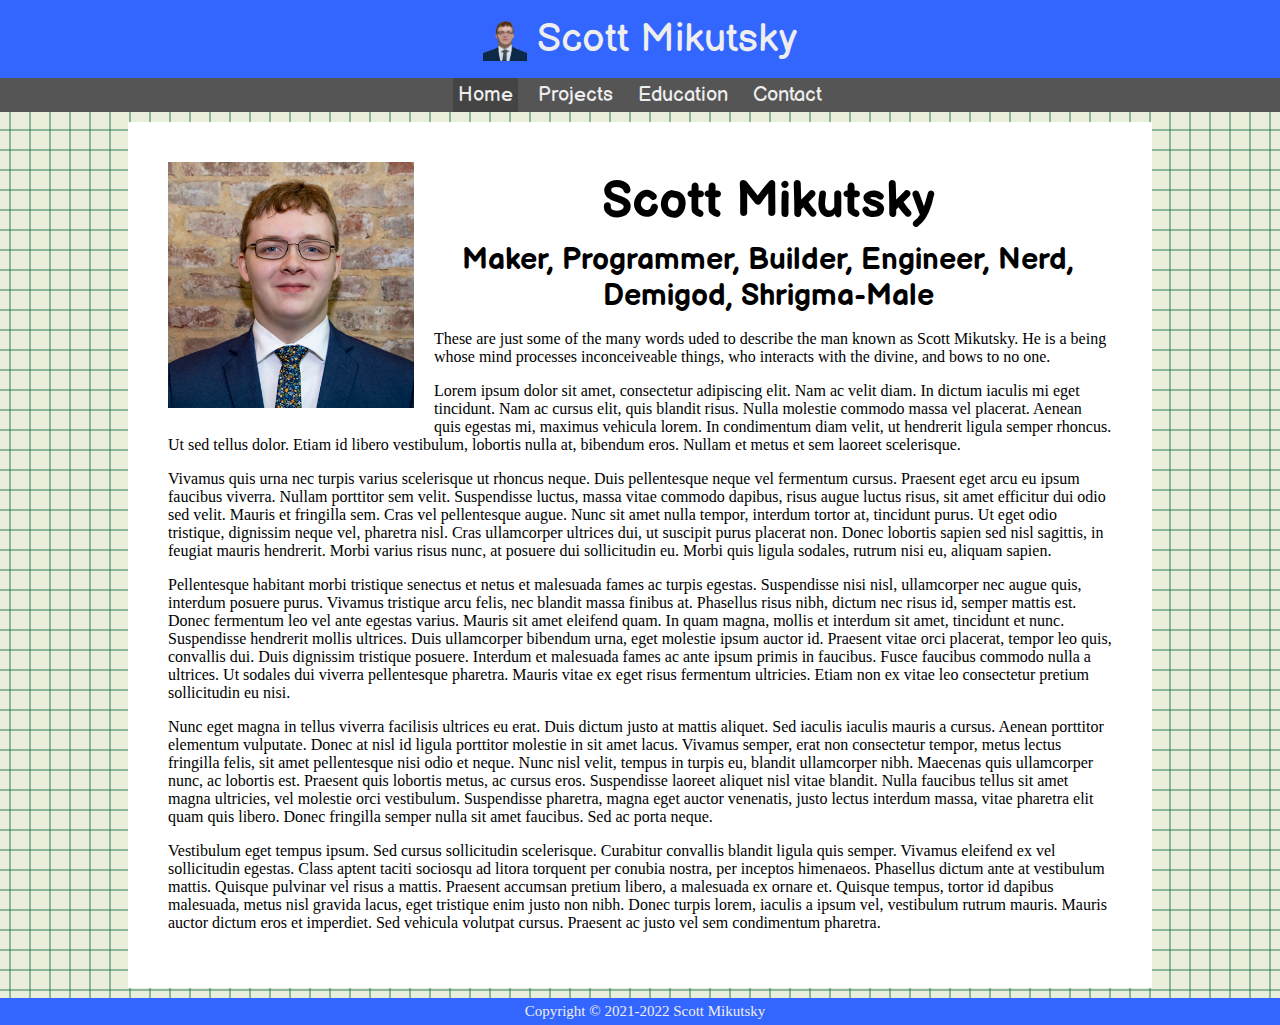
==== index.html @ ec8b1e01 "Update for 2022" ====
<!doctype html>
<html lang="en-us">
<head>
<title>Scott Mikutsky</title>
<meta charset="utf-8">
<meta name="viewport" content="width=device-width, initial-scale=1.0">
<link href="stylesheet.css" rel="stylesheet" type="text/css">
<!--The following script tag downloads a font from the Adobe Edge Web Fonts server for use within the web page. We recommend that you do not modify it.-->
<script>var __adobewebfontsappname__="dreamweaver"</script>
<script src="http://use.edgefonts.net/allerta:n4:default.js" type="text/javascript"></script>
</head>

<body>
<header>
  <title-block><img src="images/Mikutsky, Scott - Profile Pic - No BG - Centered.png" height="40px" alt="" style="vertical-align: middle;"/> Scott Mikutsky</title-block>
  <nav>
    <li class="nav-button active">Home</li>
    <li class="nav-button"><a href="/projects.html">Projects</a></li>
    <li class="nav-button"><a href="/education.html">Education</a></li>
    <li class="nav-button"><a href="/contact.html">Contact</a></li>
  </nav>
</header>
<main>
  <section> <img src="images/Mikutsky, Scott - Headshot2 - Square.jpg" width="25%" max-width="454" max-height="454" alt="a beautiful photo of me, you're really missing out" style="display: inline-block; float: left; padding: inherit"/>
    <div style="vertical-align: top; padding:inherit">
      <h1 style="text-align: center">Scott Mikutsky</h1>
      <h3 style="text-align: center">Maker, Programmer, Builder, Engineer, Nerd, Demigod, Shrigma-Male</h3>
      <p>These are just some of the many words uded to describe the man known as Scott Mikutsky. He is a being whose mind processes inconceiveable things, who interacts with the divine, and bows to no one.</p>
      <p>Lorem ipsum dolor sit amet, consectetur adipiscing elit. Nam ac velit diam. In dictum iaculis mi eget tincidunt. Nam ac cursus elit, quis blandit risus. Nulla molestie commodo massa vel placerat. Aenean quis egestas mi, maximus vehicula lorem. In condimentum diam velit, ut hendrerit ligula semper rhoncus. Ut sed tellus dolor. Etiam id libero vestibulum, lobortis nulla at, bibendum eros. Nullam et metus et sem laoreet scelerisque. </p>
      <p> Vivamus quis urna nec turpis varius scelerisque ut rhoncus neque. Duis pellentesque neque vel fermentum cursus. Praesent eget arcu eu ipsum faucibus viverra. Nullam porttitor sem velit. Suspendisse luctus, massa vitae commodo dapibus, risus augue luctus risus, sit amet efficitur dui odio sed velit. Mauris et fringilla sem. Cras vel pellentesque augue. Nunc sit amet nulla tempor, interdum tortor at, tincidunt purus. Ut eget odio tristique, dignissim neque vel, pharetra nisl. Cras ullamcorper ultrices dui, ut suscipit purus placerat non. Donec lobortis sapien sed nisl sagittis, in feugiat mauris hendrerit. Morbi varius risus nunc, at posuere dui sollicitudin eu. Morbi quis ligula sodales, rutrum nisi eu, aliquam sapien. </p>
      <p> Pellentesque habitant morbi tristique senectus et netus et malesuada fames ac turpis egestas. Suspendisse nisi nisl, ullamcorper nec augue quis, interdum posuere purus. Vivamus tristique arcu felis, nec blandit massa finibus at. Phasellus risus nibh, dictum nec risus id, semper mattis est. Donec fermentum leo vel ante egestas varius. Mauris sit amet eleifend quam. In quam magna, mollis et interdum sit amet, tincidunt et nunc. Suspendisse hendrerit mollis ultrices. Duis ullamcorper bibendum urna, eget molestie ipsum auctor id. Praesent vitae orci placerat, tempor leo quis, convallis dui. Duis dignissim tristique posuere. Interdum et malesuada fames ac ante ipsum primis in faucibus. Fusce faucibus commodo nulla a ultrices. Ut sodales dui viverra pellentesque pharetra. Mauris vitae ex eget risus fermentum ultricies. Etiam non ex vitae leo consectetur pretium sollicitudin eu nisi. </p>
      <p> Nunc eget magna in tellus viverra facilisis ultrices eu erat. Duis dictum justo at mattis aliquet. Sed iaculis iaculis mauris a cursus. Aenean porttitor elementum vulputate. Donec at nisl id ligula porttitor molestie in sit amet lacus. Vivamus semper, erat non consectetur tempor, metus lectus fringilla felis, sit amet pellentesque nisi odio et neque. Nunc nisl velit, tempus in turpis eu, blandit ullamcorper nibh. Maecenas quis ullamcorper nunc, ac lobortis est. Praesent quis lobortis metus, ac cursus eros. Suspendisse laoreet aliquet nisl vitae blandit. Nulla faucibus tellus sit amet magna ultricies, vel molestie orci vestibulum. Suspendisse pharetra, magna eget auctor venenatis, justo lectus interdum massa, vitae pharetra elit quam quis libero. Donec fringilla semper nulla sit amet faucibus. Sed ac porta neque. </p>
      <p> Vestibulum eget tempus ipsum. Sed cursus sollicitudin scelerisque. Curabitur convallis blandit ligula quis semper. Vivamus eleifend ex vel sollicitudin egestas. Class aptent taciti sociosqu ad litora torquent per conubia nostra, per inceptos himenaeos. Phasellus dictum ante at vestibulum mattis. Quisque pulvinar vel risus a mattis. Praesent accumsan pretium libero, a malesuada ex ornare et. Quisque tempus, tortor id dapibus malesuada, metus nisl gravida lacus, eget tristique enim justo non nibh. Donec turpis lorem, iaculis a ipsum vel, vestibulum rutrum mauris. Mauris auctor dictum eros et imperdiet. Sed vehicula volutpat cursus. Praesent ac justo vel sem condimentum pharetra. </p>
    </div>
  </section>
</main>
<footer>Copyright © 2021-2022 Scott Mikutsky</footer>
</body>
</html>
---- stylesheet.css ----
@charset "utf-8";
@import url(https://fonts.googleapis.com/css?family=Balsamiq+Sans);
body {
    background-color: #eaefdb;
    background-image: url("images/Background_Grid.png");
    overflow-x: hidden;
	display: flex;
	flex-direction: column;
	min-height: 100vh;
    padding: 0;
    margin: 0;
    background-repeat: repeat;
}
header {
    color: #EEEEEE;
    position: sticky;
    top: 0;
    width: 100%;
}
title-block {
    font-family: 'Balsamiq Sans';
    font-size: 40px;
    text-align: center;
    background-color: #3366FF;
    display: block;
    padding: 15px;
}
nav {
    font-family: 'Balsamiq Sans';
    font-size: 20px;
    text-align: center;
    background-color: #555555;
    display: block;
}
.nav-button {
    display: inline-block;
    padding: 5px;
    margin-left: 5px;
    margin-right: 5px;
}
.nav-button.active {
    background-color: #444444;
}
.nav-button:hover:not(.active) {
    text-decoration: underline;
    background-color: #666666;
}
main {
    margin: 10%;
    margin-top: 10px;
    margin-bottom: 10px;
	flex: 1;
}
section {
    background-color: #FFFFFF;
    padding: 20px;
}
footer {
    font-family: allerta;
    font-size: 15px;
    color: #EEEEEE;
    text-align: center;
    background-color: #3366FF;
    bottom: 0;
    width: 100%;
    padding: 5px;
}
h1, h2, h3, h4, h5, h6 {
    font-family: "Balsamiq Sans";
    margin: 10px;
}
h1 {
    font-size: 50px;
}
h2 {
    font-size: 40px;
}
h3 {
    font-size: 30px;
}
body, td, th {
    font-family: allerta;
    font-style: normal;
    font-weight: 400;
    font-size: 16px;
    color: #000000;
}
.nav-button a:link {
    color: inherit;
    text-decoration: none;
}
.nav-button a:visited {
    color: inherit;
    text-decoration: none;
}
.nav-button a:hover {
    color: inherit;
    text-decoration: none;
}
.nav-button a:active {
    color: inherit;
    text-decoration: none;
}
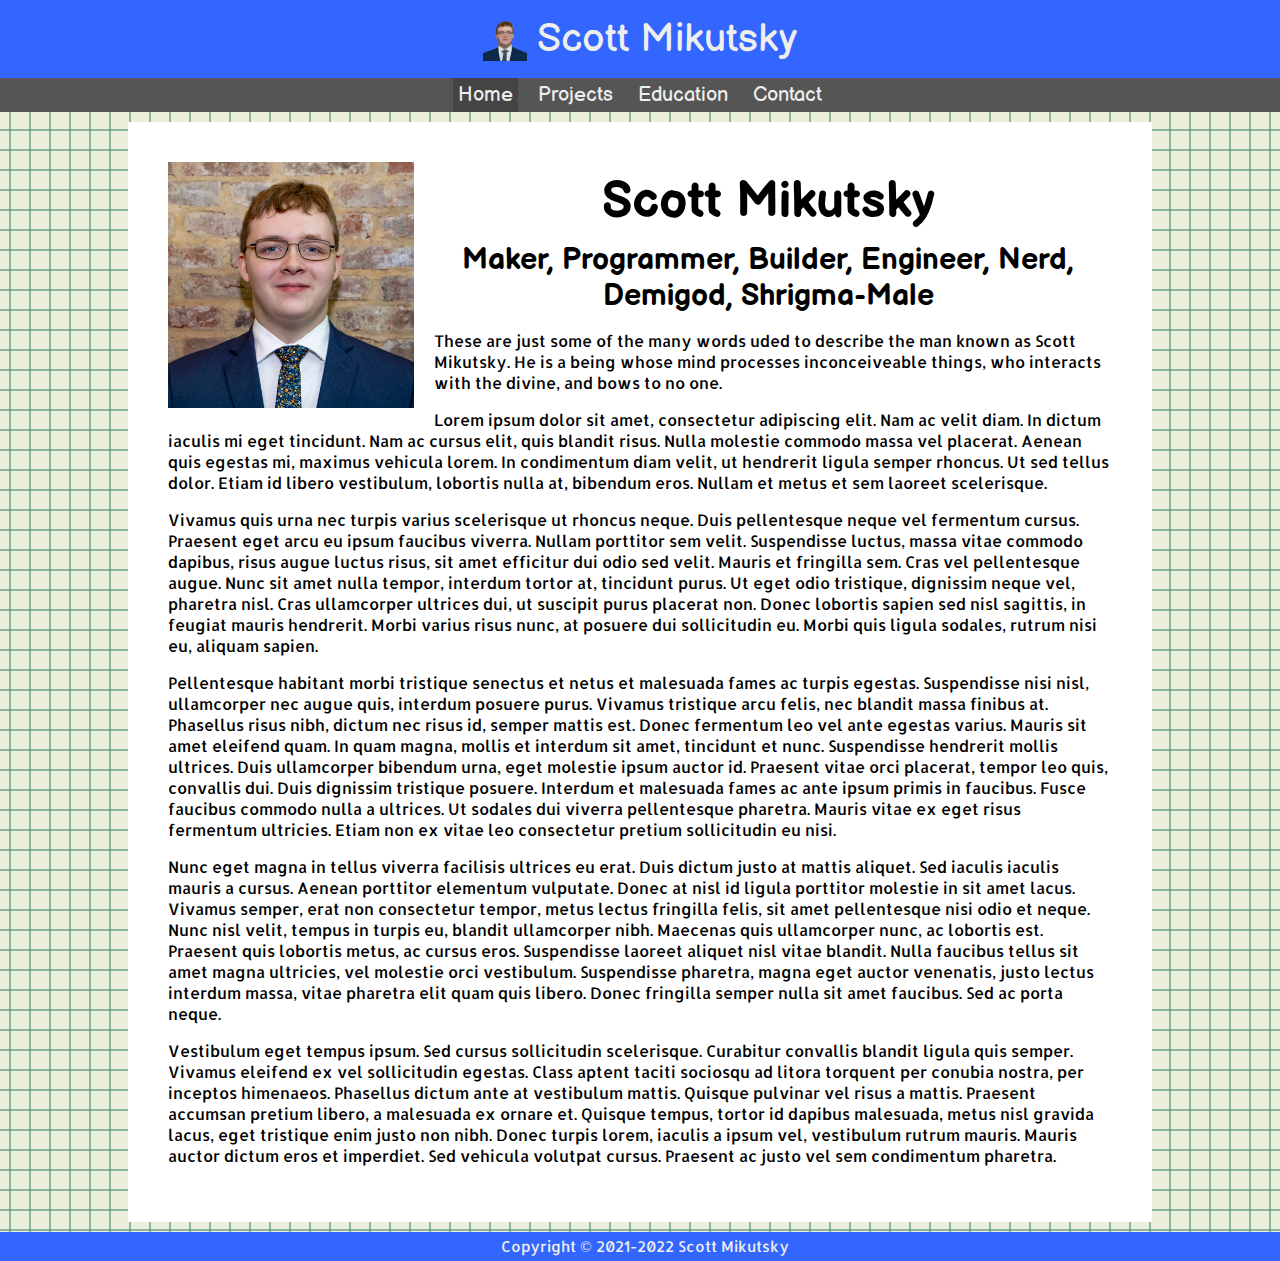
==== commit 33544a2d: "Updates to font changes, projects redesign" ====
--- a/index.html
+++ b/index.html
@@ -5,9 +5,6 @@
 <meta charset="utf-8">
 <meta name="viewport" content="width=device-width, initial-scale=1.0">
 <link href="stylesheet.css" rel="stylesheet" type="text/css">
-<!--The following script tag downloads a font from the Adobe Edge Web Fonts server for use within the web page. We recommend that you do not modify it.-->
-<script>var __adobewebfontsappname__="dreamweaver"</script>
-<script src="http://use.edgefonts.net/allerta:n4:default.js" type="text/javascript"></script>
 </head>
 
 <body>
--- a/stylesheet.css
+++ b/stylesheet.css
@@ -1,5 +1,6 @@
 @charset "utf-8";
 @import url(https://fonts.googleapis.com/css?family=Balsamiq+Sans);
+@import url(https://fonts.googleapis.com/css?family=Allerta);
 body {
     background-color: #eaefdb;
     background-image: url("images/Background_Grid.png");
@@ -46,6 +47,7 @@
     background-color: #666666;
 }
 main {
+	min-width: 60%;
     margin: 10%;
     margin-top: 10px;
     margin-bottom: 10px;
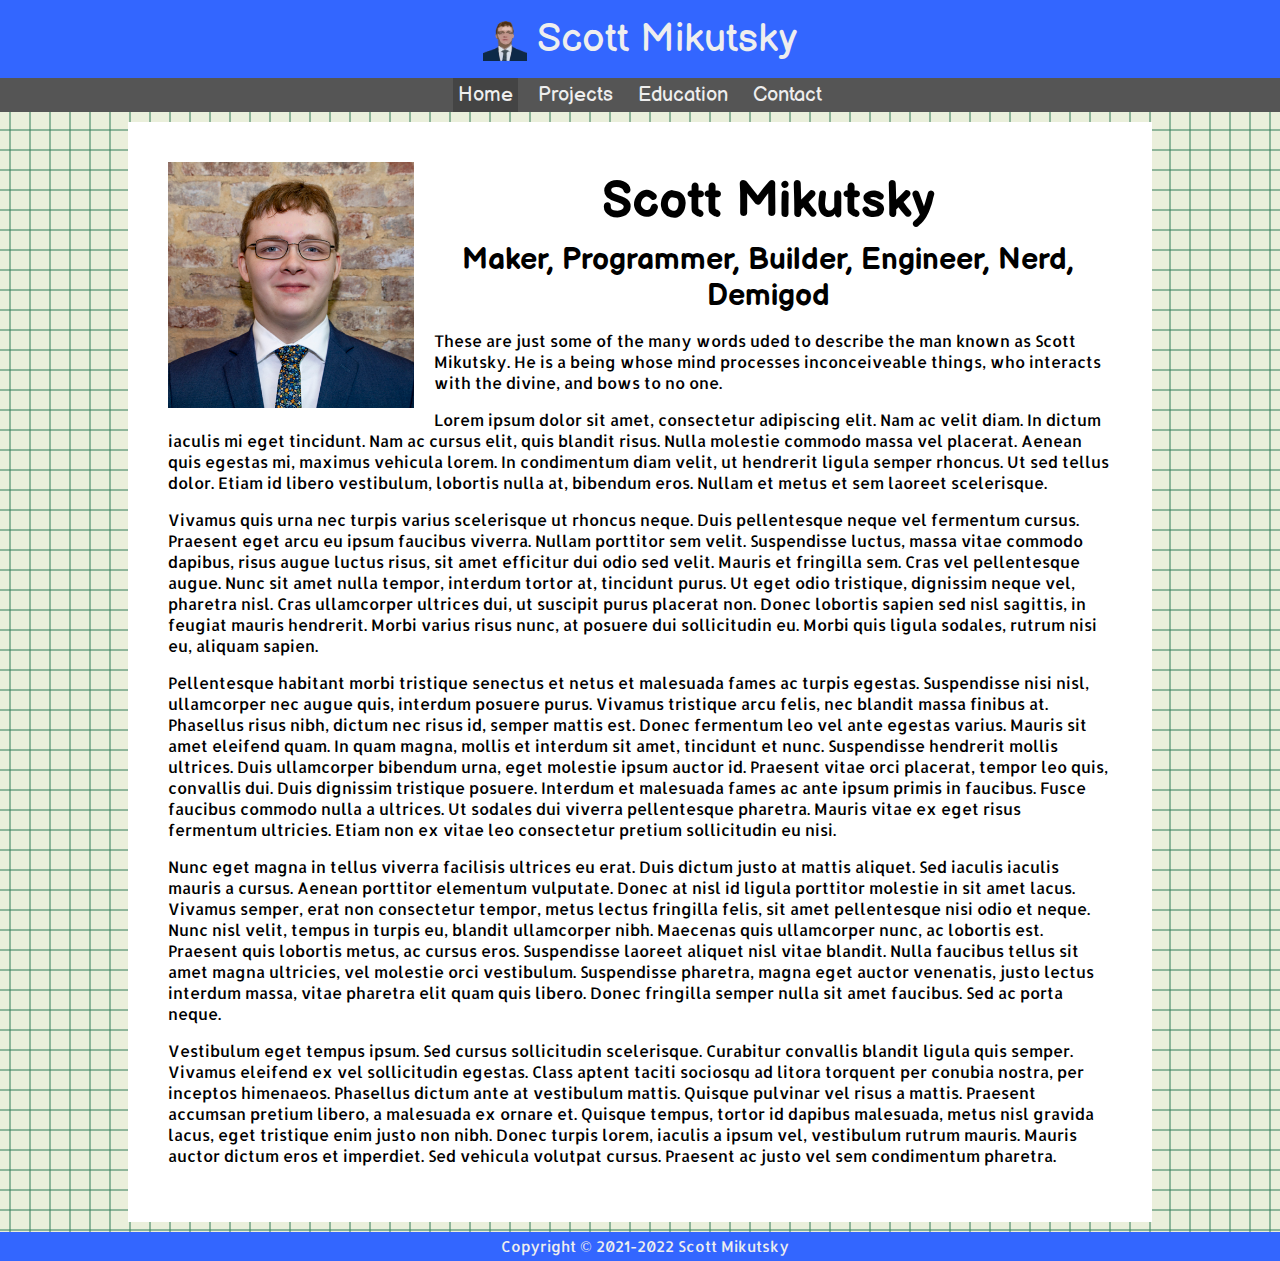
==== commit 5eaa5dcc: "Removed a dead meme" ====
--- a/index.html
+++ b/index.html
@@ -21,7 +21,7 @@
   <section> <img src="images/Mikutsky, Scott - Headshot2 - Square.jpg" width="25%" max-width="454" max-height="454" alt="a beautiful photo of me, you're really missing out" style="display: inline-block; float: left; padding: inherit"/>
     <div style="vertical-align: top; padding:inherit">
       <h1 style="text-align: center">Scott Mikutsky</h1>
-      <h3 style="text-align: center">Maker, Programmer, Builder, Engineer, Nerd, Demigod, Shrigma-Male</h3>
+      <h3 style="text-align: center">Maker, Programmer, Builder, Engineer, Nerd, Demigod</h3>
       <p>These are just some of the many words uded to describe the man known as Scott Mikutsky. He is a being whose mind processes inconceiveable things, who interacts with the divine, and bows to no one.</p>
       <p>Lorem ipsum dolor sit amet, consectetur adipiscing elit. Nam ac velit diam. In dictum iaculis mi eget tincidunt. Nam ac cursus elit, quis blandit risus. Nulla molestie commodo massa vel placerat. Aenean quis egestas mi, maximus vehicula lorem. In condimentum diam velit, ut hendrerit ligula semper rhoncus. Ut sed tellus dolor. Etiam id libero vestibulum, lobortis nulla at, bibendum eros. Nullam et metus et sem laoreet scelerisque. </p>
       <p> Vivamus quis urna nec turpis varius scelerisque ut rhoncus neque. Duis pellentesque neque vel fermentum cursus. Praesent eget arcu eu ipsum faucibus viverra. Nullam porttitor sem velit. Suspendisse luctus, massa vitae commodo dapibus, risus augue luctus risus, sit amet efficitur dui odio sed velit. Mauris et fringilla sem. Cras vel pellentesque augue. Nunc sit amet nulla tempor, interdum tortor at, tincidunt purus. Ut eget odio tristique, dignissim neque vel, pharetra nisl. Cras ullamcorper ultrices dui, ut suscipit purus placerat non. Donec lobortis sapien sed nisl sagittis, in feugiat mauris hendrerit. Morbi varius risus nunc, at posuere dui sollicitudin eu. Morbi quis ligula sodales, rutrum nisi eu, aliquam sapien. </p>
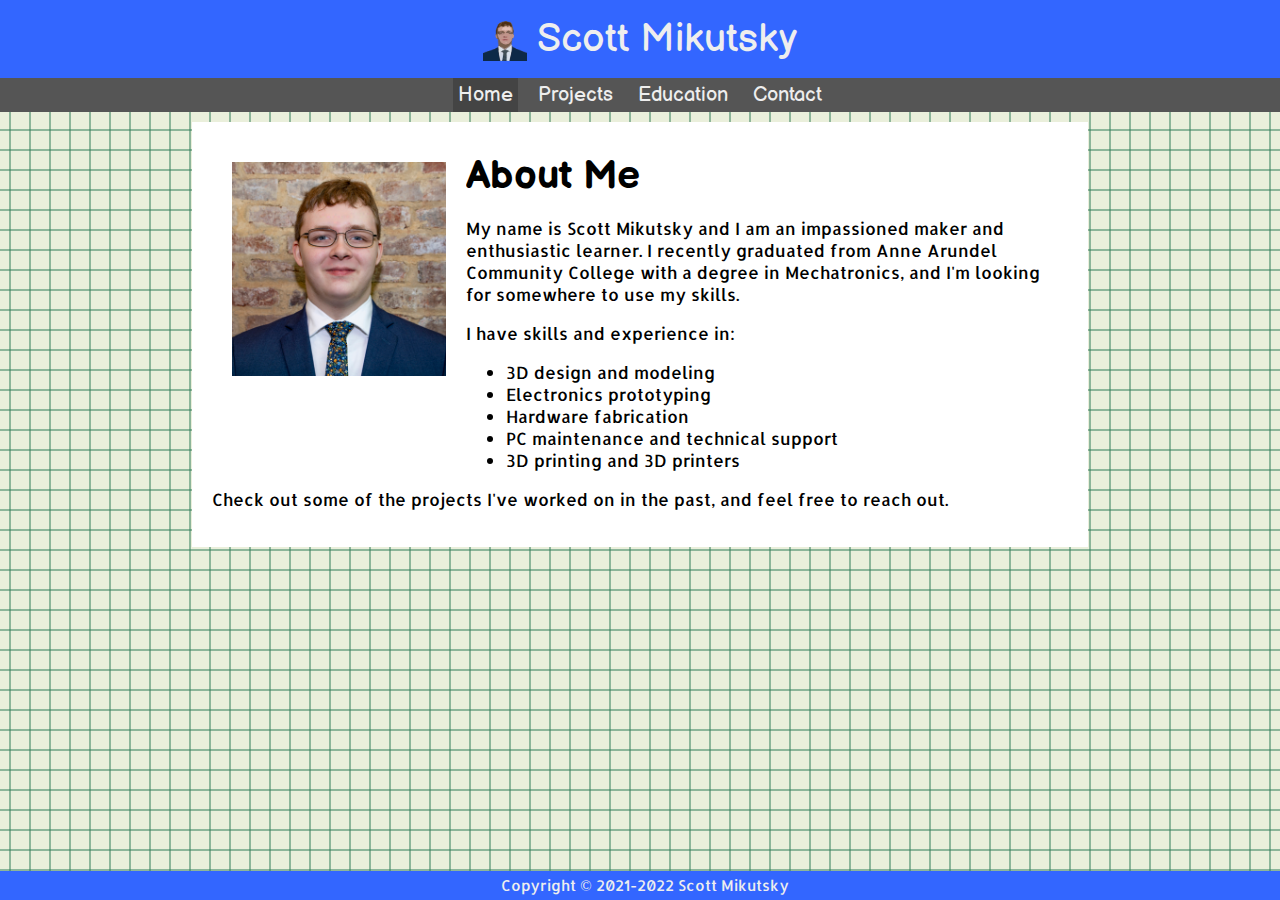
==== commit 5863bc45: "Added homepage content" ====
--- a/index.html
+++ b/index.html
@@ -4,6 +4,7 @@
 <title>Scott Mikutsky</title>
 <meta charset="utf-8">
 <meta name="viewport" content="width=device-width, initial-scale=1.0">
+<link rel="icon" href="/favicon.ico" type="image/x-icon">
 <link href="stylesheet.css" rel="stylesheet" type="text/css">
 </head>
 
@@ -18,16 +19,20 @@
   </nav>
 </header>
 <main>
-  <section> <img src="images/Mikutsky, Scott - Headshot2 - Square.jpg" width="25%" max-width="454" max-height="454" alt="a beautiful photo of me, you're really missing out" style="display: inline-block; float: left; padding: inherit"/>
-    <div style="vertical-align: top; padding:inherit">
-      <h1 style="text-align: center">Scott Mikutsky</h1>
-      <h3 style="text-align: center">Maker, Programmer, Builder, Engineer, Nerd, Demigod</h3>
-      <p>These are just some of the many words uded to describe the man known as Scott Mikutsky. He is a being whose mind processes inconceiveable things, who interacts with the divine, and bows to no one.</p>
-      <p>Lorem ipsum dolor sit amet, consectetur adipiscing elit. Nam ac velit diam. In dictum iaculis mi eget tincidunt. Nam ac cursus elit, quis blandit risus. Nulla molestie commodo massa vel placerat. Aenean quis egestas mi, maximus vehicula lorem. In condimentum diam velit, ut hendrerit ligula semper rhoncus. Ut sed tellus dolor. Etiam id libero vestibulum, lobortis nulla at, bibendum eros. Nullam et metus et sem laoreet scelerisque. </p>
-      <p> Vivamus quis urna nec turpis varius scelerisque ut rhoncus neque. Duis pellentesque neque vel fermentum cursus. Praesent eget arcu eu ipsum faucibus viverra. Nullam porttitor sem velit. Suspendisse luctus, massa vitae commodo dapibus, risus augue luctus risus, sit amet efficitur dui odio sed velit. Mauris et fringilla sem. Cras vel pellentesque augue. Nunc sit amet nulla tempor, interdum tortor at, tincidunt purus. Ut eget odio tristique, dignissim neque vel, pharetra nisl. Cras ullamcorper ultrices dui, ut suscipit purus placerat non. Donec lobortis sapien sed nisl sagittis, in feugiat mauris hendrerit. Morbi varius risus nunc, at posuere dui sollicitudin eu. Morbi quis ligula sodales, rutrum nisi eu, aliquam sapien. </p>
-      <p> Pellentesque habitant morbi tristique senectus et netus et malesuada fames ac turpis egestas. Suspendisse nisi nisl, ullamcorper nec augue quis, interdum posuere purus. Vivamus tristique arcu felis, nec blandit massa finibus at. Phasellus risus nibh, dictum nec risus id, semper mattis est. Donec fermentum leo vel ante egestas varius. Mauris sit amet eleifend quam. In quam magna, mollis et interdum sit amet, tincidunt et nunc. Suspendisse hendrerit mollis ultrices. Duis ullamcorper bibendum urna, eget molestie ipsum auctor id. Praesent vitae orci placerat, tempor leo quis, convallis dui. Duis dignissim tristique posuere. Interdum et malesuada fames ac ante ipsum primis in faucibus. Fusce faucibus commodo nulla a ultrices. Ut sodales dui viverra pellentesque pharetra. Mauris vitae ex eget risus fermentum ultricies. Etiam non ex vitae leo consectetur pretium sollicitudin eu nisi. </p>
-      <p> Nunc eget magna in tellus viverra facilisis ultrices eu erat. Duis dictum justo at mattis aliquet. Sed iaculis iaculis mauris a cursus. Aenean porttitor elementum vulputate. Donec at nisl id ligula porttitor molestie in sit amet lacus. Vivamus semper, erat non consectetur tempor, metus lectus fringilla felis, sit amet pellentesque nisi odio et neque. Nunc nisl velit, tempus in turpis eu, blandit ullamcorper nibh. Maecenas quis ullamcorper nunc, ac lobortis est. Praesent quis lobortis metus, ac cursus eros. Suspendisse laoreet aliquet nisl vitae blandit. Nulla faucibus tellus sit amet magna ultricies, vel molestie orci vestibulum. Suspendisse pharetra, magna eget auctor venenatis, justo lectus interdum massa, vitae pharetra elit quam quis libero. Donec fringilla semper nulla sit amet faucibus. Sed ac porta neque. </p>
-      <p> Vestibulum eget tempus ipsum. Sed cursus sollicitudin scelerisque. Curabitur convallis blandit ligula quis semper. Vivamus eleifend ex vel sollicitudin egestas. Class aptent taciti sociosqu ad litora torquent per conubia nostra, per inceptos himenaeos. Phasellus dictum ante at vestibulum mattis. Quisque pulvinar vel risus a mattis. Praesent accumsan pretium libero, a malesuada ex ornare et. Quisque tempus, tortor id dapibus malesuada, metus nisl gravida lacus, eget tristique enim justo non nibh. Donec turpis lorem, iaculis a ipsum vel, vestibulum rutrum mauris. Mauris auctor dictum eros et imperdiet. Sed vehicula volutpat cursus. Praesent ac justo vel sem condimentum pharetra. </p>
+  <section> <img src="images/Mikutsky, Scott - Headshot2 - Square.jpg" width="25%" max-width="454" max-height="454" alt="a beautiful photo of me, you're really missing out" style="display: inline-block; float: left; padding: 20px"/>
+    <div style="display: block">
+      <h2>About Me</h2>
+      <p>My name is Scott Mikutsky and I am an impassioned maker and enthusiastic learner. I recently graduated from Anne Arundel Community College with a degree in Mechatronics, and I'm looking for somewhere to use my skills.</p>
+      <p>I have skills and experience in:</p>
+      <ul>
+        <li>3D design and modeling</li>
+        <li>Electronics prototyping</li>
+        <li>Hardware fabrication</li>
+        <li>PC maintenance and technical support</li>
+        <li>3D printing and 3D printers</li>
+      </ul>
+      <p>Check out some of the projects I've worked on in the past, and feel free to reach out.</p>
+      <div style="clear: both"/>
     </div>
   </section>
 </main>
--- a/stylesheet.css
+++ b/stylesheet.css
@@ -2,104 +2,108 @@
 @import url(https://fonts.googleapis.com/css?family=Balsamiq+Sans);
 @import url(https://fonts.googleapis.com/css?family=Allerta);
 body {
-    background-color: #eaefdb;
-    background-image: url("images/Background_Grid.png");
-    overflow-x: hidden;
-	display: flex;
-	flex-direction: column;
-	min-height: 100vh;
-    padding: 0;
-    margin: 0;
-    background-repeat: repeat;
+  background-color: #eaefdb;
+  background-image: url("images/Background_Grid.png");
+  overflow-x: hidden;
+  display: flex;
+  flex-direction: column;
+  min-height: 100vh;
+  padding: 0;
+  margin: 0;
+  background-repeat: repeat;
 }
 header {
-    color: #EEEEEE;
-    position: sticky;
-    top: 0;
-    width: 100%;
+  color: #EEEEEE;
+  position: sticky;
+  top: 0;
+  width: 100%;
 }
 title-block {
-    font-family: 'Balsamiq Sans';
-    font-size: 40px;
-    text-align: center;
-    background-color: #3366FF;
-    display: block;
-    padding: 15px;
+  font-family: 'Balsamiq Sans';
+  font-size: 40px;
+  text-align: center;
+  background-color: #3366FF;
+  display: block;
+  padding: 15px;
 }
 nav {
-    font-family: 'Balsamiq Sans';
-    font-size: 20px;
-    text-align: center;
-    background-color: #555555;
-    display: block;
+  font-family: 'Balsamiq Sans';
+  font-size: 20px;
+  text-align: center;
+  background-color: #555555;
+  display: block;
 }
 .nav-button {
-    display: inline-block;
-    padding: 5px;
-    margin-left: 5px;
-    margin-right: 5px;
+  display: inline-block;
+  padding: 5px;
+  margin-left: 5px;
+  margin-right: 5px;
 }
 .nav-button.active {
-    background-color: #444444;
+  background-color: #444444;
 }
 .nav-button:hover:not(.active) {
-    text-decoration: underline;
-    background-color: #666666;
+  text-decoration: underline;
+  background-color: #666666;
 }
 main {
-	min-width: 60%;
-    margin: 10%;
-    margin-top: 10px;
-    margin-bottom: 10px;
-	flex: 1;
+  min-width: 60%;
+  margin: 15%;
+  margin-top: 10px;
+  margin-bottom: 10px;
+  flex: 1;
 }
 section {
-    background-color: #FFFFFF;
-    padding: 20px;
+  background-color: #FFFFFF;
+  padding: 20px;
 }
 footer {
-    font-family: allerta;
-    font-size: 15px;
-    color: #EEEEEE;
-    text-align: center;
-    background-color: #3366FF;
-    bottom: 0;
-    width: 100%;
-    padding: 5px;
+  font-family: allerta;
+  font-size: 15px;
+  color: #EEEEEE;
+  text-align: center;
+  background-color: #3366FF;
+  bottom: 0;
+  width: 100%;
+  padding: 5px;
 }
 h1, h2, h3, h4, h5, h6 {
-    font-family: "Balsamiq Sans";
-    margin: 10px;
+  font-family: "Balsamiq Sans";
+  margin: 10px;
+  overflow: hidden;
 }
 h1 {
-    font-size: 50px;
+  font-size: 50px;
 }
 h2 {
-    font-size: 40px;
+  font-size: 40px;
 }
 h3 {
-    font-size: 30px;
+  font-size: 30px;
 }
 body, td, th {
-    font-family: allerta;
-    font-style: normal;
-    font-weight: 400;
-    font-size: 16px;
-    color: #000000;
+  font-family: allerta;
+  font-style: normal;
+  font-weight: 400;
+  font-size: 17px;
+  color: #000000;
+}
+p, ul, ol {
+  overflow: hidden;
 }
 .nav-button a:link {
-    color: inherit;
-    text-decoration: none;
+  color: inherit;
+  text-decoration: none;
 }
 .nav-button a:visited {
-    color: inherit;
-    text-decoration: none;
+  color: inherit;
+  text-decoration: none;
 }
 .nav-button a:hover {
-    color: inherit;
-    text-decoration: none;
+  color: inherit;
+  text-decoration: none;
 }
 .nav-button a:active {
-    color: inherit;
-    text-decoration: none;
-}
+  color: inherit;
+  text-decoration: none;
+}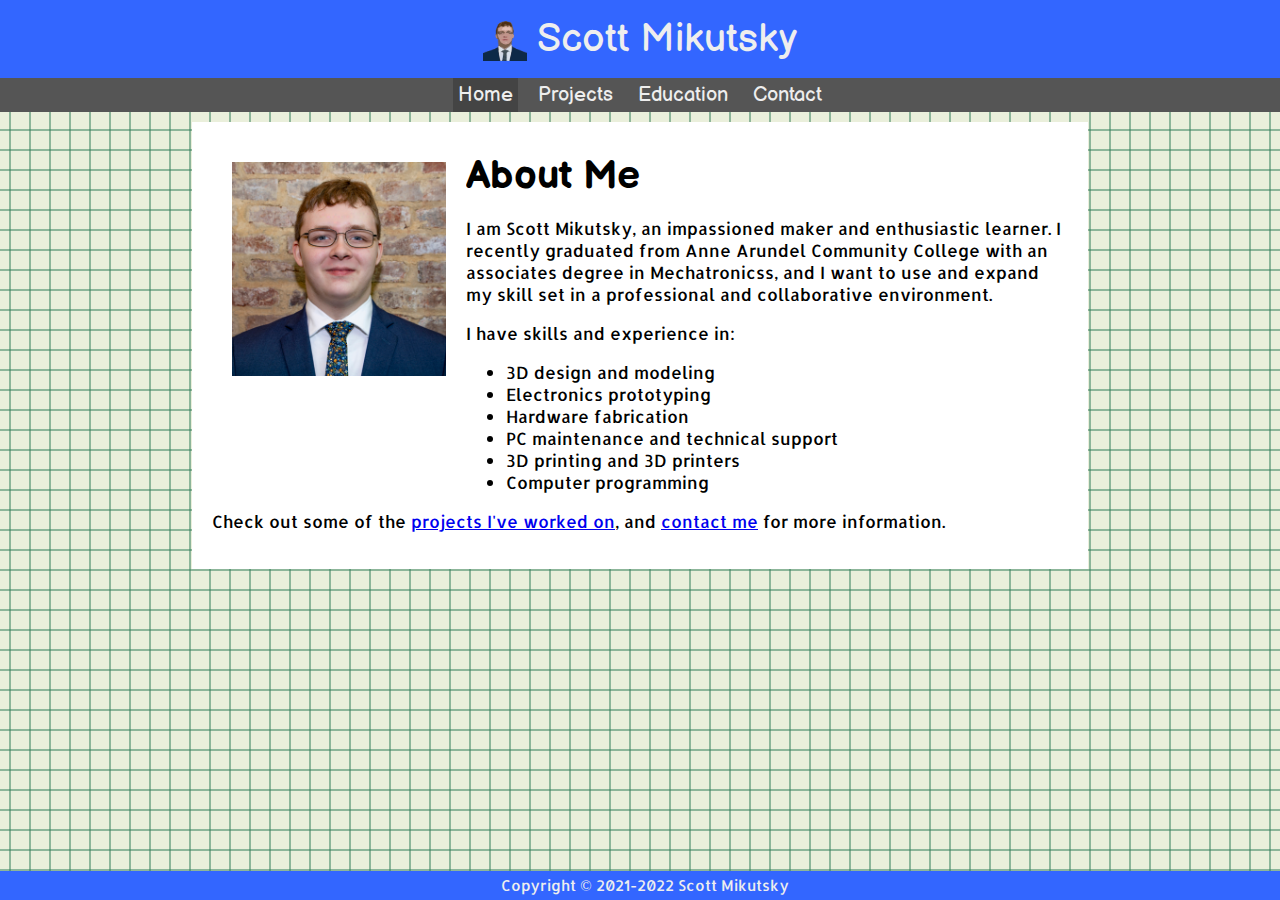
==== commit cd518f9f: "Updates" ====
--- a/index.html
+++ b/index.html
@@ -19,10 +19,11 @@
   </nav>
 </header>
 <main>
-  <section> <img src="images/Mikutsky, Scott - Headshot2 - Square.jpg" width="25%" max-width="454" max-height="454" alt="a beautiful photo of me, you're really missing out" style="display: inline-block; float: left; padding: 20px"/>
+  <section>
+    <img src="images/Mikutsky, Scott - Headshot2 - Square.jpg" width="25%" max-width="454" max-height="454" alt="a photo of myself" style="display: inline-block; float: left; padding: 20px"/>
     <div style="display: block">
       <h2>About Me</h2>
-      <p>My name is Scott Mikutsky and I am an impassioned maker and enthusiastic learner. I recently graduated from Anne Arundel Community College with a degree in Mechatronics, and I'm looking for somewhere to use my skills.</p>
+      <p>I am Scott Mikutsky, an impassioned maker and enthusiastic learner. I recently graduated from Anne Arundel Community College with an associates degree in Mechatronicss, and I want to use and expand my skill set in a professional and collaborative environment.</p>
       <p>I have skills and experience in:</p>
       <ul>
         <li>3D design and modeling</li>
@@ -30,8 +31,9 @@
         <li>Hardware fabrication</li>
         <li>PC maintenance and technical support</li>
         <li>3D printing and 3D printers</li>
+        <li>Computer programming</li>
       </ul>
-      <p>Check out some of the projects I've worked on in the past, and feel free to reach out.</p>
+      <p>Check out some of the <a href="projects.html">projects I've worked on</a>, and <a href="contact.html">contact me</a> for more information.</p>
       <div style="clear: both"/>
     </div>
   </section>
--- a/stylesheet.css
+++ b/stylesheet.css
@@ -17,6 +17,7 @@
   position: sticky;
   top: 0;
   width: 100%;
+  z-index: 1;
 }
 title-block {
   font-family: 'Balsamiq Sans';
@@ -106,4 +107,55 @@
 .nav-button a:active {
   color: inherit;
   text-decoration: none;
-}+}
+.has-modal {
+  cursor: pointer;
+  transition: 0.3s;
+}
+#modal {
+  display: none;
+  position: fixed;
+  z-index: 1;
+  padding-top: 5%;
+  left: 0;
+  top: 0;
+  width: 100%;
+  height: 100%;
+  overflow: auto;
+  background-color: rgb(0,0,0);
+  background-color: rgba(0,0,0,0.8);
+}
+#modal-content {
+  margin: auto;
+  display: block;
+  max-width: 80%;
+  max-height: 80%;
+  animation-name: zoom;
+  animation-duration: 0.6s;
+}
+
+@keyframes zoom {
+  from {
+    transform: scale(0)
+  }
+  to {
+    transform: scale(1)
+  }
+}
+
+#modal-close {
+  position: absolute;
+  top: 15px;
+  right: 35px;
+  color: #f1f1f1;
+  font-size: 40px;
+  font-weight: bold;
+  transition: 0.3s;
+}
+
+#modal-close:hover,
+#modal-close:focus {
+  color: #bbb;
+  text-decoration: none;
+  cursor: pointer;
+}
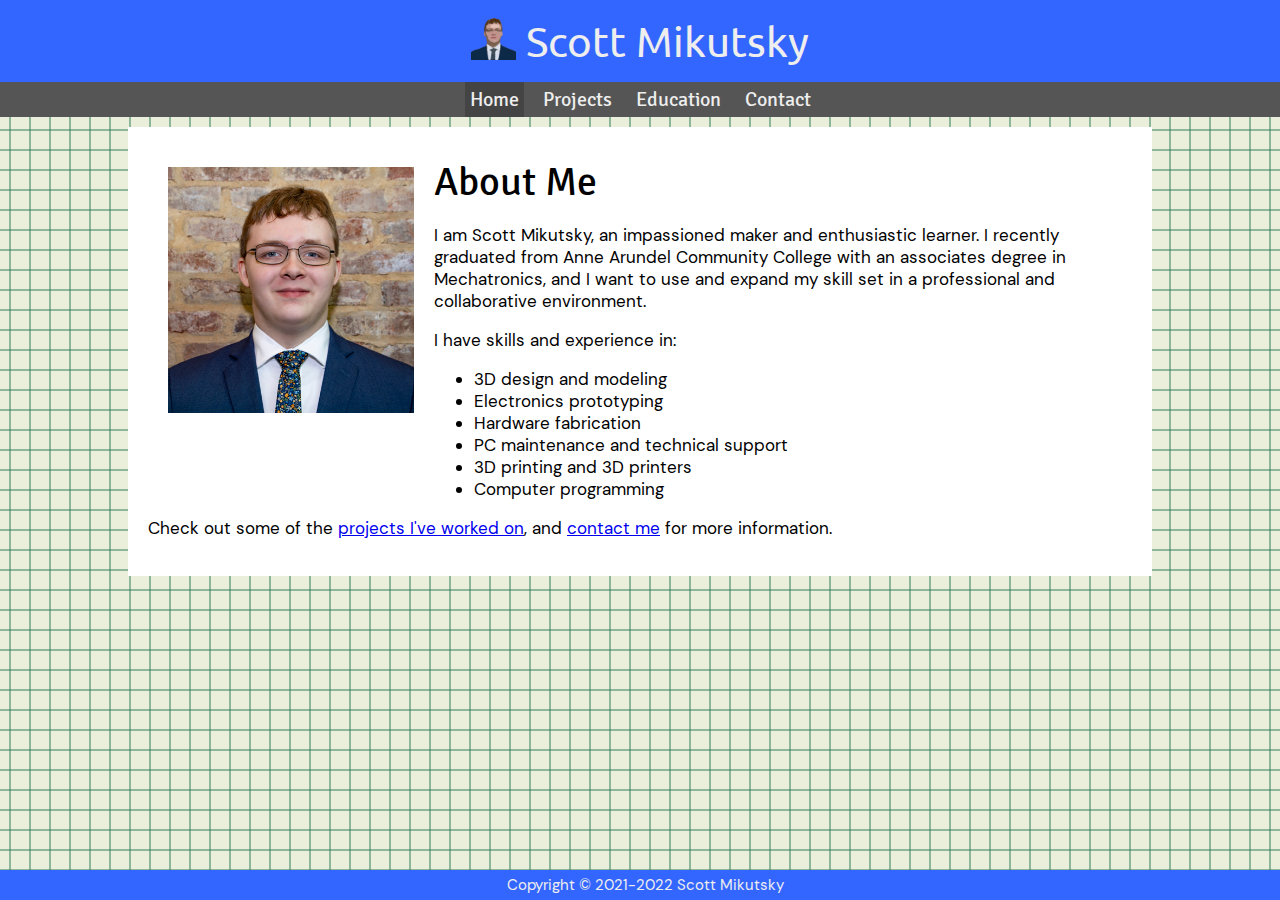
==== commit ee8d7db2: "New fonts and style changes" ====
--- a/index.html
+++ b/index.html
@@ -10,7 +10,7 @@
 
 <body>
 <header>
-  <title-block><img src="images/Mikutsky, Scott - Profile Pic - No BG - Centered.png" height="40px" alt="" style="vertical-align: middle;"/> Scott Mikutsky</title-block>
+  <title-block><img src="images/Mikutsky, Scott - Profile Pic - No BG - Centered.png" height="42px" alt="" style="vertical-align: text-top; margin-top: 3px"/> Scott Mikutsky</title-block>
   <nav>
     <li class="nav-button active">Home</li>
     <li class="nav-button"><a href="/projects.html">Projects</a></li>
@@ -23,7 +23,7 @@
     <img src="images/Mikutsky, Scott - Headshot2 - Square.jpg" width="25%" max-width="454" max-height="454" alt="a photo of myself" style="display: inline-block; float: left; padding: 20px"/>
     <div style="display: block">
       <h2>About Me</h2>
-      <p>I am Scott Mikutsky, an impassioned maker and enthusiastic learner. I recently graduated from Anne Arundel Community College with an associates degree in Mechatronicss, and I want to use and expand my skill set in a professional and collaborative environment.</p>
+      <p>I am Scott Mikutsky, an impassioned maker and enthusiastic learner. I recently graduated from Anne Arundel Community College with an associates degree in Mechatronics, and I want to use and expand my skill set in a professional and collaborative environment.</p>
       <p>I have skills and experience in:</p>
       <ul>
         <li>3D design and modeling</li>
--- a/stylesheet.css
+++ b/stylesheet.css
@@ -1,16 +1,37 @@
 @charset "utf-8";
-@import url(https://fonts.googleapis.com/css?family=Balsamiq+Sans);
+@import "webfonts/assistant.css";
+@import "webfonts/balsamiqsans.css";
+@import "webfonts/barlow.css";
+@import "webfonts/dmsans.css";
+@import "webfonts/signika.css";
+@import "webfonts/ubuntu.css";
+@import "webfonts/varelaround.css";
 @import url(https://fonts.googleapis.com/css?family=Allerta);
+@import url(https://fonts.googleapis.com/css?family=Roboto);
+:root {
+  /*--header-font: 'Balsamiq Sans';/*Original*/
+  --header-font: 'Signika';/*Favorite*/
+  /*--header-font: 'Ubuntu';/**/
+  /*--header-font: 'Varela Round';/**/
+  /*--body-font: 'Allerta';/*Original*/
+  /*--body-font: 'Assistant';/**/
+  /*--body-font: 'Barlow';/**/
+  --body-font: 'DM Sans';/*Favorite*/
+  /*--body-font: 'Roboto';/**/
+  /*--title-font: var(--header-font);/*Original*/
+  --title-font: 'Ubuntu';/*Favorite*/
+}
+
 body {
   background-color: #eaefdb;
   background-image: url("images/Background_Grid.png");
-  overflow-x: hidden;
+  background-repeat: repeat;
   display: flex;
   flex-direction: column;
+  overflow-x: hidden;
   min-height: 100vh;
   padding: 0;
   margin: 0;
-  background-repeat: repeat;
 }
 header {
   color: #EEEEEE;
@@ -20,15 +41,15 @@
   z-index: 1;
 }
 title-block {
-  font-family: 'Balsamiq Sans';
-  font-size: 40px;
+  font-family: var(--title-font);
+  font-size: 42px;
   text-align: center;
   background-color: #3366FF;
   display: block;
   padding: 15px;
 }
 nav {
-  font-family: 'Balsamiq Sans';
+  font-family: var(--header-font);
   font-size: 20px;
   text-align: center;
   background-color: #555555;
@@ -49,7 +70,7 @@
 }
 main {
   min-width: 60%;
-  margin: 15%;
+  margin: 10%;
   margin-top: 10px;
   margin-bottom: 10px;
   flex: 1;
@@ -59,7 +80,7 @@
   padding: 20px;
 }
 footer {
-  font-family: allerta;
+  font-family: var(--body-font);
   font-size: 15px;
   color: #EEEEEE;
   text-align: center;
@@ -69,7 +90,8 @@
   padding: 5px;
 }
 h1, h2, h3, h4, h5, h6 {
-  font-family: "Balsamiq Sans";
+  font-family: var(--header-font);
+  font-weight: normal;
   margin: 10px;
   overflow: hidden;
 }
@@ -82,10 +104,11 @@
 h3 {
   font-size: 30px;
 }
+h4 {
+  font-size: 20px;
+}
 body, td, th {
-  font-family: allerta;
-  font-style: normal;
-  font-weight: 400;
+  font-family: var(--body-font);
   font-size: 17px;
   color: #000000;
 }
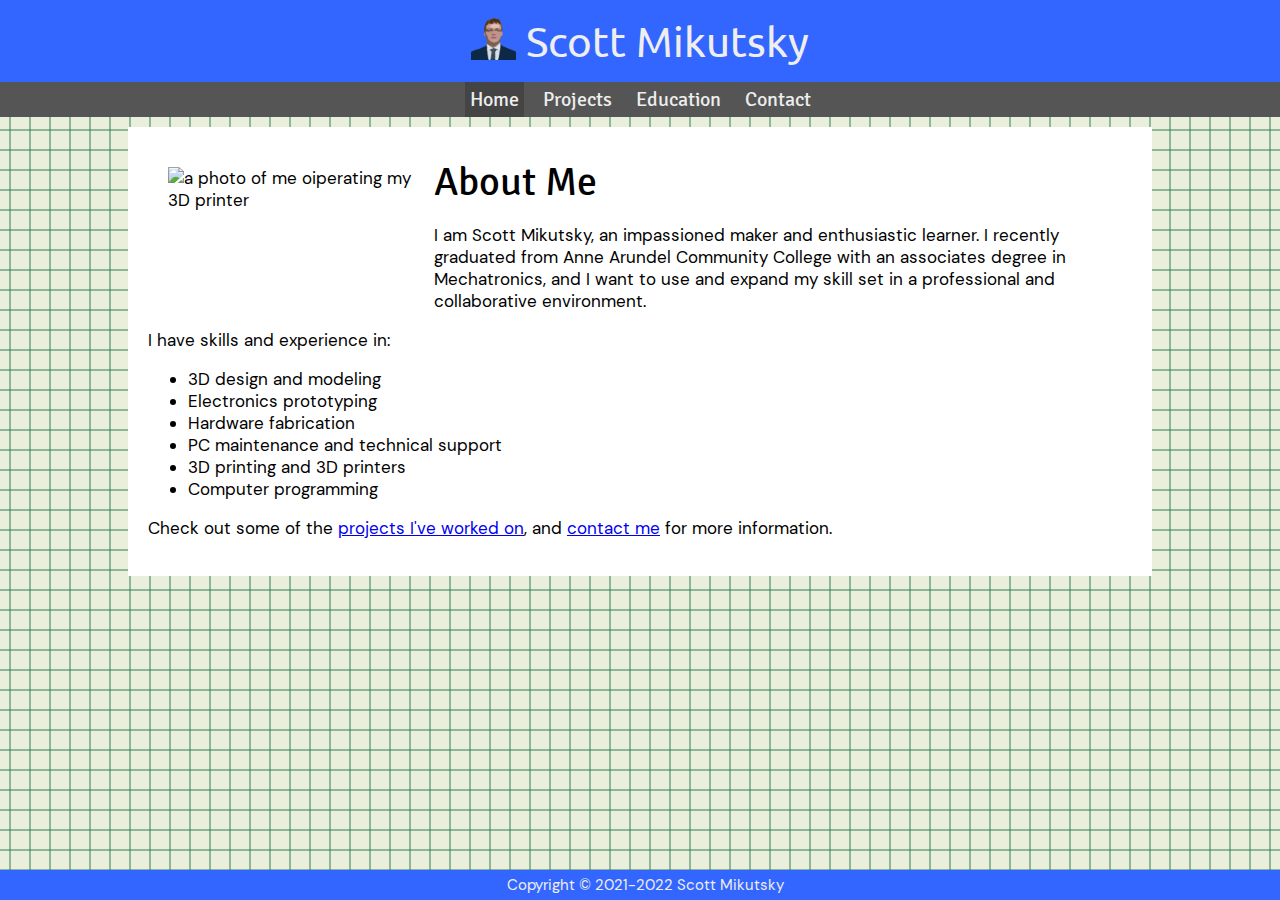
==== commit 0b5b32bd: "New cover photo" ====
--- a/index.html
+++ b/index.html
@@ -20,7 +20,7 @@
 </header>
 <main>
   <section>
-    <img src="images/Mikutsky, Scott - Headshot2 - Square.jpg" width="25%" max-width="454" max-height="454" alt="a photo of myself" style="display: inline-block; float: left; padding: 20px"/>
+    <img src="images/PrinterOperator-Square.png" width="25%" max-width="3000" max-height="3000" alt="a photo of me oiperating my 3D printer" style="display: inline-block; float: left; padding: 20px"/>
     <div style="display: block">
       <h2>About Me</h2>
       <p>I am Scott Mikutsky, an impassioned maker and enthusiastic learner. I recently graduated from Anne Arundel Community College with an associates degree in Mechatronics, and I want to use and expand my skill set in a professional and collaborative environment.</p>
--- a/stylesheet.css
+++ b/stylesheet.css
@@ -20,6 +20,7 @@
   /*--body-font: 'Roboto';/**/
   /*--title-font: var(--header-font);/*Original*/
   --title-font: 'Ubuntu';/*Favorite*/
+  /*--title-font: 'Varela Round';/**/
 }
 
 body {
@@ -130,55 +131,4 @@
 .nav-button a:active {
   color: inherit;
   text-decoration: none;
-}
-.has-modal {
-  cursor: pointer;
-  transition: 0.3s;
-}
-#modal {
-  display: none;
-  position: fixed;
-  z-index: 1;
-  padding-top: 5%;
-  left: 0;
-  top: 0;
-  width: 100%;
-  height: 100%;
-  overflow: auto;
-  background-color: rgb(0,0,0);
-  background-color: rgba(0,0,0,0.8);
-}
-#modal-content {
-  margin: auto;
-  display: block;
-  max-width: 80%;
-  max-height: 80%;
-  animation-name: zoom;
-  animation-duration: 0.6s;
-}
-
-@keyframes zoom {
-  from {
-    transform: scale(0)
-  }
-  to {
-    transform: scale(1)
-  }
-}
-
-#modal-close {
-  position: absolute;
-  top: 15px;
-  right: 35px;
-  color: #f1f1f1;
-  font-size: 40px;
-  font-weight: bold;
-  transition: 0.3s;
-}
-
-#modal-close:hover,
-#modal-close:focus {
-  color: #bbb;
-  text-decoration: none;
-  cursor: pointer;
-}
+}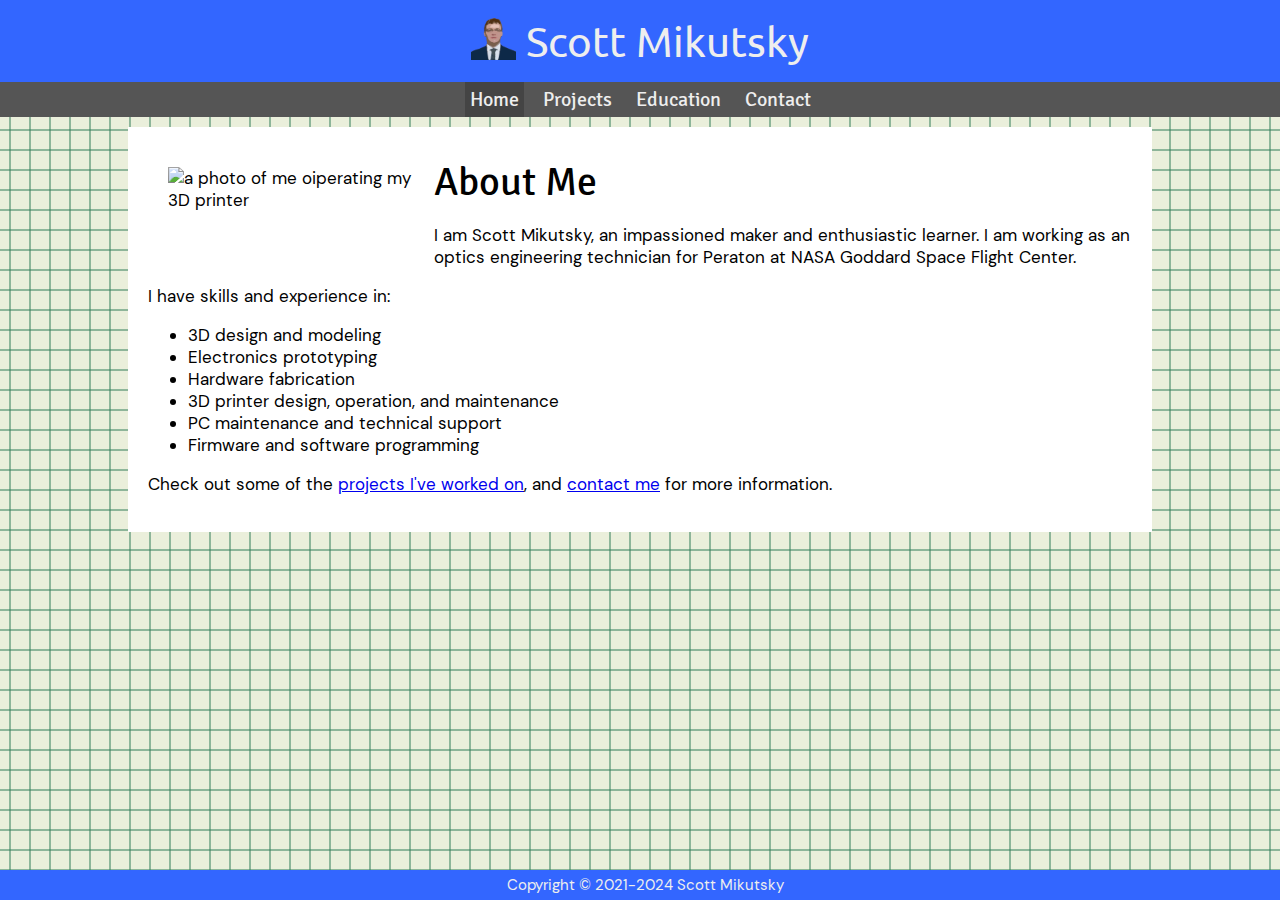
==== commit abaf850d: "Minor updates, removed CC license" ====
--- a/index.html
+++ b/index.html
@@ -23,21 +23,21 @@
     <img src="images/PrinterOperator-Square.png" width="25%" max-width="3000" max-height="3000" alt="a photo of me oiperating my 3D printer" style="display: inline-block; float: left; padding: 20px"/>
     <div style="display: block">
       <h2>About Me</h2>
-      <p>I am Scott Mikutsky, an impassioned maker and enthusiastic learner. I recently graduated from Anne Arundel Community College with an associates degree in Mechatronics, and I want to use and expand my skill set in a professional and collaborative environment.</p>
+      <p>I am Scott Mikutsky, an impassioned maker and enthusiastic learner. I am working as an optics engineering technician for Peraton at NASA Goddard Space Flight Center.</p>
       <p>I have skills and experience in:</p>
       <ul>
         <li>3D design and modeling</li>
         <li>Electronics prototyping</li>
         <li>Hardware fabrication</li>
+        <li>3D printer design, operation, and maintenance</li>
         <li>PC maintenance and technical support</li>
-        <li>3D printing and 3D printers</li>
-        <li>Computer programming</li>
+        <li>Firmware and software programming</li>
       </ul>
       <p>Check out some of the <a href="projects.html">projects I've worked on</a>, and <a href="contact.html">contact me</a> for more information.</p>
       <div style="clear: both"/>
     </div>
   </section>
 </main>
-<footer>Copyright © 2021-2022 Scott Mikutsky</footer>
+<footer>Copyright © 2021-2024 Scott Mikutsky</footer>
 </body>
 </html>
